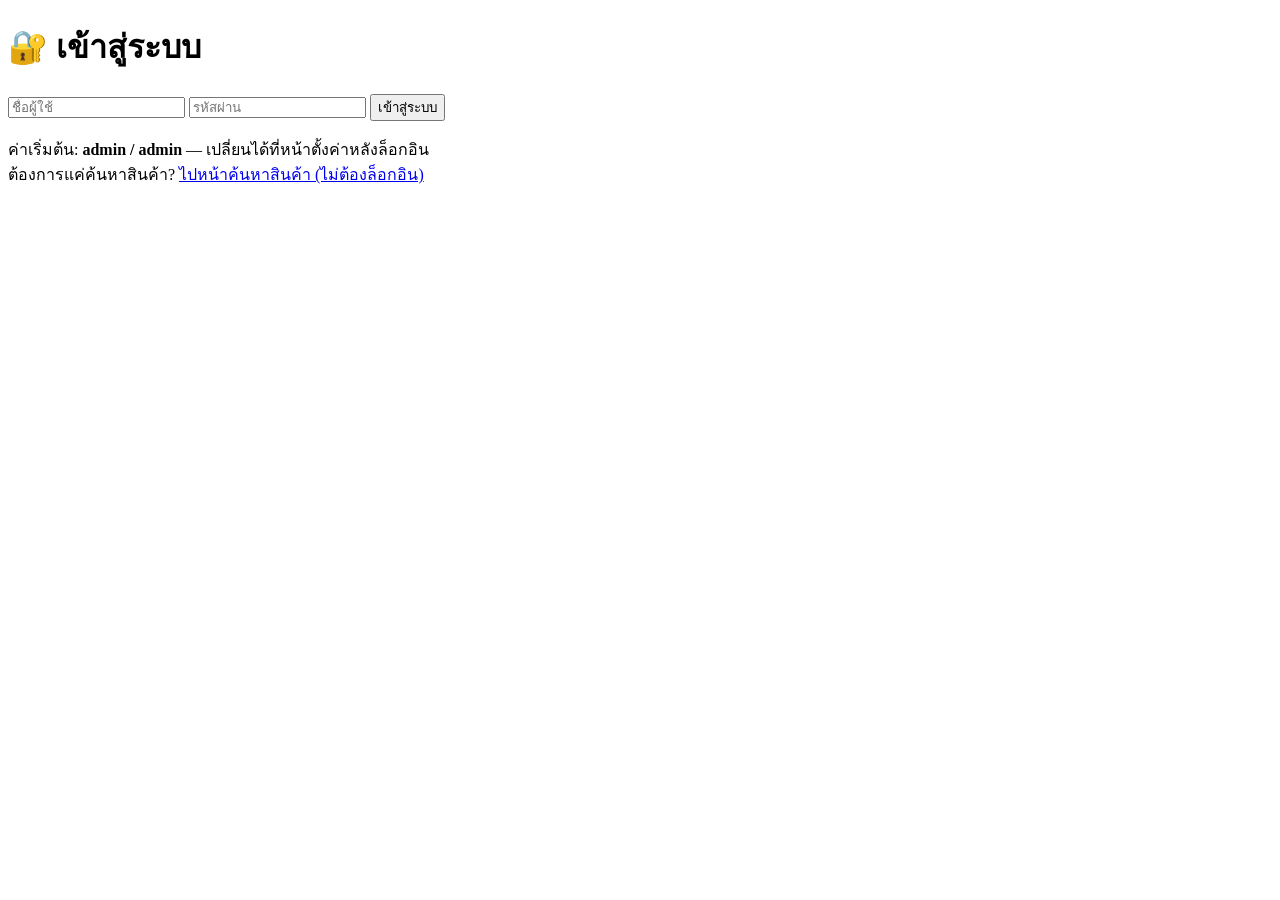
==== index.html @ 24a57e46 "index first upload" ====
<!DOCTYPE html>
<html lang="th">
<head>
<meta charset="UTF-8" />
<meta name="viewport" content="width=device-width, initial-scale=1.0" />
<title>เข้าสู่ระบบ - จดบันทึกสินค้าขาด</title>
<link rel="stylesheet" href="css/style.css" />
</head>
<body>
  <div class="login-wrap">
    <div class="login-card">
      <h1>🔐 เข้าสู่ระบบ</h1>
      <div id="loginError" class="login-error" style="display:none;"></div>
      <input id="username" type="text" placeholder="ชื่อผู้ใช้" autocomplete="username" />
      <input id="password" type="password" placeholder="รหัสผ่าน" autocomplete="current-password" />
      <button id="btnLogin">เข้าสู่ระบบ</button>
      <p class="login-hint">
        ค่าเริ่มต้น: <b>admin / admin</b> — เปลี่ยนได้ที่หน้าตั้งค่าหลังล็อกอิน<br />
        ต้องการแค่ค้นหาสินค้า? <a href="shopee.html">ไปหน้าค้นหาสินค้า (ไม่ต้องล็อกอิน)</a>
      </p>
    </div>
  </div>

  <script src="js/auth.js"></script>
  <script>
    // ถ้าล็อกอินอยู่แล้ว ข้ามไปหน้าแอปเลย
    ensureDefaultAuth().then(() => {
      if (isLoggedIn()) window.location.href = "app.html";
    });

    async function doLogin() {
      const u = document.getElementById("username").value.trim();
      const p = document.getElementById("password").value;
      const ok = await login(u, p);
      if (ok) {
        window.location.href = "app.html";
      } else {
        const err = document.getElementById("loginError");
        err.textContent = "ชื่อผู้ใช้หรือรหัสผ่านไม่ถูกต้อง";
        err.style.display = "block";
      }
    }

    document.getElementById("btnLogin").addEventListener("click", doLogin);
    document.getElementById("password").addEventListener("keydown", (e) => {
      if (e.key === "Enter") doLogin();
    });
  </script>
</body>
</html>
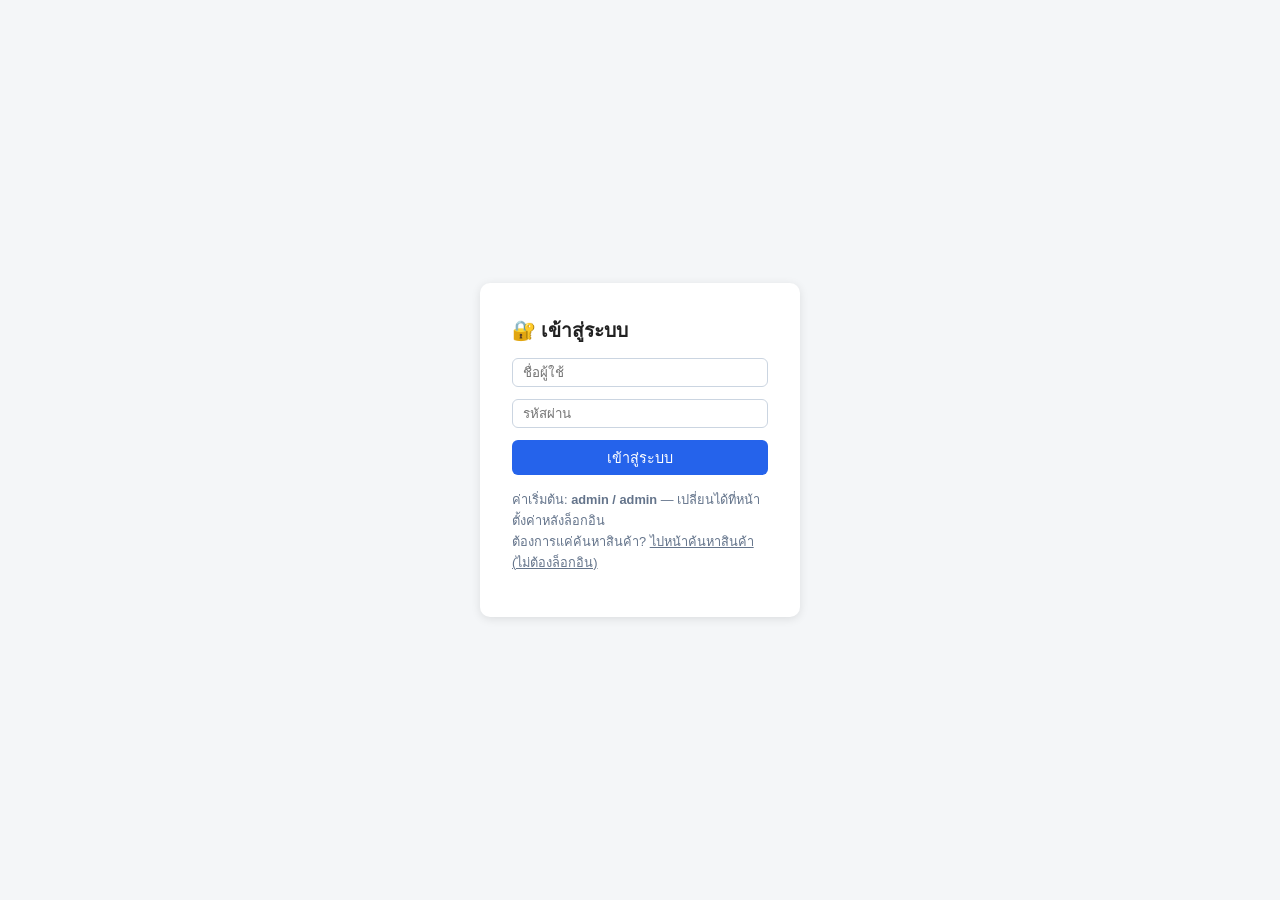
==== commit 0d41ef35: "add favicon" ====
--- a/index.html
+++ b/index.html
@@ -3,6 +3,7 @@
 <head>
 <meta charset="UTF-8" />
 <meta name="viewport" content="width=device-width, initial-scale=1.0" />
+<link rel="icon" type="image/x-icon" href="favicon.ico">
 <title>เข้าสู่ระบบ - จดบันทึกสินค้าขาด</title>
 <link rel="stylesheet" href="css/style.css" />
 </head>
--- a/css/style.css
+++ b/css/style.css
@@ -0,0 +1,127 @@
+* { box-sizing: border-box; }
+body {
+  font-family: "Segoe UI", "Noto Sans Thai", sans-serif;
+  margin: 0;
+  background: #f4f6f8;
+  color: #222;
+}
+a { color: inherit; }
+
+.topbar {
+  display: flex;
+  justify-content: space-between;
+  align-items: center;
+  padding: 12px 20px;
+  background: #1f2937;
+  color: white;
+  flex-wrap: wrap;
+  gap: 8px;
+}
+.topbar h1 { font-size: 1.1rem; margin: 0; }
+.topbar nav a {
+  color: #cbd5e1;
+  text-decoration: none;
+  margin-right: 14px;
+  font-size: 0.9rem;
+}
+.topbar nav a:hover { color: white; text-decoration: underline; }
+.topbar-actions button { margin-left: 8px; }
+
+button {
+  cursor: pointer;
+  border: none;
+  border-radius: 6px;
+  padding: 6px 12px;
+  background: #2563eb;
+  color: white;
+  font-size: 0.9rem;
+}
+button:hover { background: #1d4ed8; }
+button.danger { background: #dc2626; }
+button.danger:hover { background: #b91c1c; }
+button.ghost { background: #e5e7eb; color: #111; }
+
+.search-row, .filter-row {
+  display: flex;
+  gap: 10px;
+  align-items: flex-start;
+  padding: 12px 20px;
+  flex-wrap: wrap;
+}
+input[type="text"], input[type="date"], input[type="password"], input[type="url"] {
+  padding: 6px 10px;
+  border: 1px solid #cbd5e1;
+  border-radius: 6px;
+  min-width: 220px;
+}
+.autocomplete-wrap, .new-item-box { position: relative; }
+.suggestions {
+  position: absolute;
+  top: 100%;
+  left: 0;
+  right: 0;
+  background: white;
+  border: 1px solid #cbd5e1;
+  border-radius: 6px;
+  max-height: 200px;
+  overflow-y: auto;
+  z-index: 20;
+}
+.suggestions.hidden { display: none; }
+.suggestions div { padding: 6px 10px; }
+.suggestions div:hover { background: #eef2ff; cursor: pointer; }
+.new-item-box.hidden { display: none; }
+
+.table-container { padding: 0 20px 20px 20px; }
+.day-group { margin-bottom: 20px; background: white; border-radius: 8px; overflow: hidden; box-shadow: 0 1px 3px rgba(0,0,0,0.1); }
+.day-group h2 { margin: 0; padding: 10px 14px; background: #e2e8f0; font-size: 1rem; }
+table { width: 100%; border-collapse: collapse; }
+th, td { padding: 8px 10px; border-bottom: 1px solid #eee; text-align: left; font-size: 0.9rem; }
+th { background: #f8fafc; }
+a.item-link { color: #2563eb; text-decoration: none; cursor: pointer; }
+a.item-link:hover { text-decoration: underline; }
+.affiliate-btn { padding: 2px 6px; margin-left: 6px; font-size: 0.85rem; }
+.flag-cell { text-align: center; }
+.row-actions button { margin-right: 4px; }
+
+.footer {
+  padding: 14px 20px;
+  background: #1f2937;
+  color: white;
+  position: sticky;
+  bottom: 0;
+}
+
+/* ---------- login page ---------- */
+.login-wrap {
+  min-height: 100vh;
+  display: flex;
+  align-items: center;
+  justify-content: center;
+}
+.login-card {
+  background: white;
+  padding: 32px;
+  border-radius: 10px;
+  box-shadow: 0 2px 10px rgba(0,0,0,0.1);
+  width: 320px;
+}
+.login-card h1 { margin-top: 0; font-size: 1.2rem; }
+.login-card input { width: 100%; margin-bottom: 12px; }
+.login-card button { width: 100%; }
+.login-error { color: #dc2626; font-size: 0.85rem; margin-bottom: 10px; }
+.login-hint { font-size: 0.8rem; color: #64748b; margin-top: 14px; }
+
+/* ---------- settings / admin forms ---------- */
+.form-card {
+  background: white;
+  padding: 20px;
+  margin: 20px;
+  border-radius: 8px;
+  box-shadow: 0 1px 3px rgba(0,0,0,0.1);
+  max-width: 480px;
+}
+.form-card label { display: block; margin-bottom: 10px; font-size: 0.9rem; }
+.form-card input { width: 100%; margin-top: 4px; }
+.form-row { display: flex; gap: 10px; }
+.success-msg { color: #16a34a; font-size: 0.85rem; }
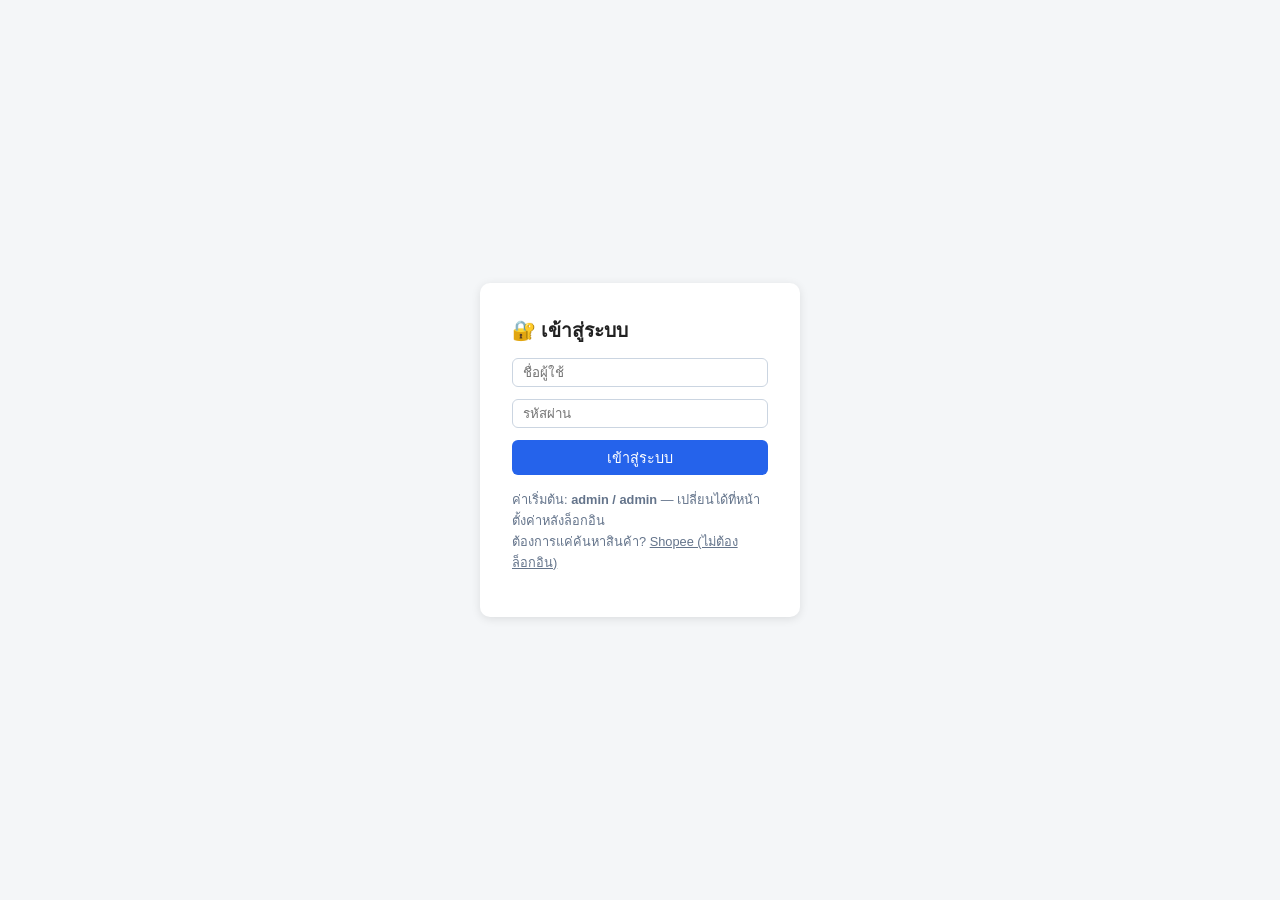
==== commit bd1e6586: "shopee link" ====
--- a/index.html
+++ b/index.html
@@ -17,7 +17,7 @@
       <button id="btnLogin">เข้าสู่ระบบ</button>
       <p class="login-hint">
         ค่าเริ่มต้น: <b>admin / admin</b> — เปลี่ยนได้ที่หน้าตั้งค่าหลังล็อกอิน<br />
-        ต้องการแค่ค้นหาสินค้า? <a href="shopee.html">ไปหน้าค้นหาสินค้า (ไม่ต้องล็อกอิน)</a>
+        ต้องการแค่ค้นหาสินค้า? <a href="shopee.html">Shopee (ไม่ต้องล็อกอิน)</a>
       </p>
     </div>
   </div>
